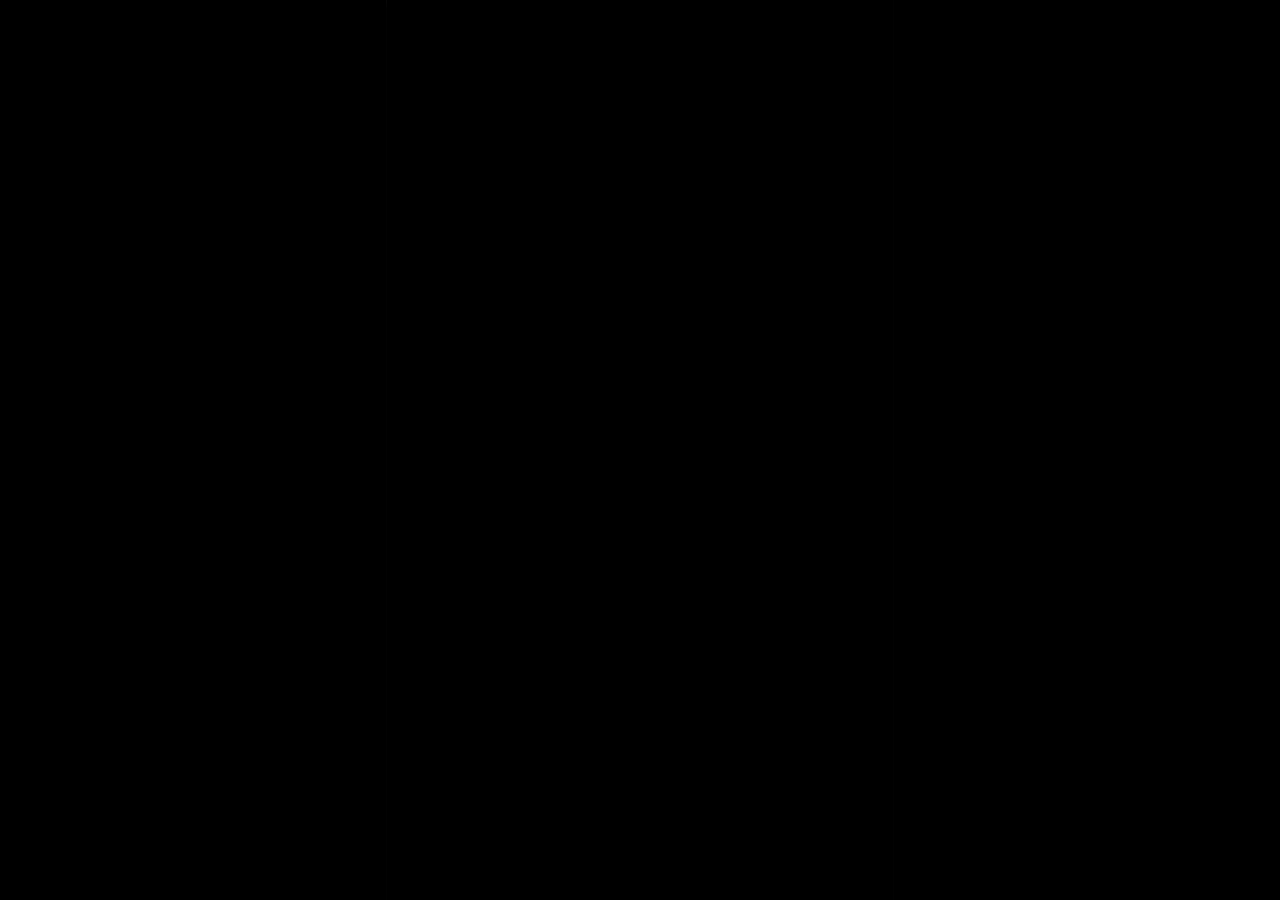
==== index.html @ bede9e25 "ji4jf fk4f" ====
<!DOCTYPE html>
<html lang="zh-TW">
<head>
  <meta charset="UTF-8" />
  <meta name="viewport" content="width=device-width, initial-scale=1.0" />
  <title>AR 互動體驗</title>

  <!-- A-Frame / MindAR / MediaPipe -->
  <script src="https://aframe.io/releases/1.5.0/aframe.min.js"></script>
  <script src="https://cdn.jsdelivr.net/npm/mind-ar@1.2.5/dist/mindar-face-aframe.prod.js"></script>

  <!-- MediaPipe（臉 + 手） -->
  <script src="https://cdn.jsdelivr.net/npm/@mediapipe/camera_utils/camera_utils.js"></script>
  <script src="https://cdn.jsdelivr.net/npm/@mediapipe/face_mesh/face_mesh.js"></script>
  <script src="https://cdn.jsdelivr.net/npm/@mediapipe/hands/hands.js"></script>

  <link rel="stylesheet" href="./style.css" />
</head>

<body>
          <!-- 只放 UI -->
  <div id="ar-viewport">
    <!-- ===============================
         INTRO 1（待機動畫）
    =============================== -->
    <div id="intro-container" class="full-screen-overlay">
      <video
        id="intro-video"
        src="Animation1.mp4"
        autoplay
        muted
        playsinline
        class="media-content">
      </video>
    </div>
    <audio id="scan-music" src="music1.mp3" preload="auto" loop></audio>

    <!-- ===============================
         AR Scene（MindAR）
    =============================== -->
    <a-scene
      id="ar-scene"
      mindar-face="uiLoading:no; uiScanning:no; disableFaceMesh:true;"
      vr-mode-ui="enabled:false"
      renderer="colorManagement:true">
      <a-camera active="false"></a-camera>
    </a-scene>
<!-- ===============================
     01 文字敘事畫面（打字機）
=============================== -->
<div id="tv-blackout"></div>
<div id="typewriter-screen" class="full-screen-overlay">
  <img src="image/01.png" class="media-content">
  <div id="typewriter-text"></div>
  <div id="loading-box" style="display:none;">
    <div id="loading-text">系統正在載入模型標準</div>
    <div id="progress-track">
      <div id="progress-bar"></div>
    </div>
    <div id="progress-text">0%</div>
  </div>
  
</div>

<!-- ===============================
     01-2 評分生成前（第二段敘事頁）
=============================== -->
<div id="typewriter2-screen" class="full-screen-overlay" style="display:none;">
  <img src="image/01.png" class="media-content" alt="pre rating bg">
  <div id="typewriter2-text"></div>
  <div id="loading2-box" style="display:none;">
    <div id="loading2-text">評分表生成中...</div>
    <div id="progress2-track">
      <div id="progress2-bar"></div>
    </div>
    <div id="progress2-text">0%</div>
  </div>
  
</div>
<audio id="fax-sound" src="sound/fax.mp3" preload="auto"></audio>

    <!-- ===============================
         02 對準框（主攝影畫面框）
    =============================== -->
    <div id="camera-fade"></div>

    <div id="camera-overlay">
      <img src="image/03.png" alt="camera frame">
      <!-- ✅ 倒數數字會由 JS 動態加在這裡（mk-countdown） -->
    </div>

    <!-- ===============================
         03 掃描畫面（背景 + 倒數 + 掃描線）
    =============================== -->
  
    <div id="scan-overlay">
      <div id="scan-line-h"></div>
      <div id="scan-line-v"></div>
      <div id="scan-countdown"></div>
      <div id="face-rect">
        <div id="random-data"></div>
      </div>
    </div>
   

    

    <!-- ===============================
         05 評分表
    =============================== -->
    <div id="rating-overlay">
      <img src="image/05.png" alt="rating">
    </div>

    <!-- ===============================
         06 Popup 1（兩個選項：OFF / NEXT）
    =============================== -->
    <div id="low-score-overlay" class="overlay">
      <img src="image/Windows1.png" alt="low score popup">

      <!-- 隱形按鈕區塊，位置靠 CSS 對齊圖上的 OFF / NEXT -->
      <button id="btn-off"  class="choice-btn choice-off"></button>
      <button id="btn-next" class="choice-btn choice-next"></button>
    </div>

  
        

          <!-- ===== 文字濾鏡 ===== -->
          <img id="filter-bg" class="filter-bg" alt="text filter bg">
          <video id="filter-video" autoplay muted playsinline></video>
          <img id="faceOverlay" class="face-overlay" alt="face overlay">
          <img src="image/frame2.png" class="frame-overlay frame-text" alt="text frame">
        </div>
      </div>
    </div>

    <!-- ===============================
         07 拍照完成（打卡頁）
    =============================== -->
    <div id="photo-finish-overlay">
      <!-- 這張是實際拍下來的畫面（由 JS 塗上） -->
      <img id="ui-photo-finish" class="photo-finish-bg" alt="photo result">
      <!-- 上方 UI 框 -->
      <img src="image/07.png" class="photo-finish-frame" alt="photo frame">
    </div>

    <!-- ===============================
         07-2 OFF 版本的結束體驗頁
    =============================== -->
    <div id="photo-off-overlay">
      <img src="image/07-2.png" alt="photo off">
      <button id="btn-end-off">結束體驗</button>
    </div>

    <!-- ===============================
         Popup 2（美妝拍完後的視窗）
    =============================== -->
    <div id="popup2-overlay" class="overlay">
      <img src="image/Windows2.png" alt="popup 2">
      <button id="btn-popup2-off"  class="choice-btn"></button>
      <button id="btn-popup2-next" class="choice-btn"></button>
    </div>

    <!-- ===============================
         INTRO 2（動畫二）
    =============================== -->
    <div id="intro2-container" class="full-screen-overlay">
      <video
        id="intro2-video"
        src="Animation2.mp4"
        playsinline
        muted
        class="media-content">
      </video>
    </div>

    <!-- ===============================
         Popup 3（文字濾鏡後的視窗）
    =============================== -->
    <div id="popup3-overlay" class="overlay">
      <img src="image/Windows3.png" alt="popup 3">
      <button id="btn-popup3-off"  class="choice-btn"></button>
      <button id="btn-popup3-next" class="choice-btn"></button>
    </div>

    <!-- ===============================
         IG 發文頁
    =============================== -->
    <div id="post-overlay">
      <!-- IG 背景（文字-08） -->
      <img id="post-bg" class="ig-page-bg" src="image/text2.png" alt="post background">

      <div class="post-black-bg"></div>

      <div class="ig-phone">
        <!-- 上方列 -->
        <div class="top-bar">
          模範生 &gt; <span>POST</span>
        </div>

        <!-- STORY 區（我先只保留結束體驗按鈕，避免干擾） -->
        <div class="stories">
          <button id="btn-end-post-ig" class="btn-main btn-end-ig">
            結束體驗
          </button>
        </div>

        <!-- 貼文內容 -->
        <div class="post">
          <div class="post-header">
            <img src="image/bth.png" alt="avatar">
            <div class="info">
              <strong>MODEL1</strong><br>
              <small>2026/08/07</small>
            </div>
          </div>

          <div class="post-img-wrap">
            <!-- 拍照結果 -->
            <img id="postImage" class="post-img" alt="post image">
            <!-- 分數 glitch -->
            <div id="glitchScore" class="glitch-score">最終分數：21分</div>
          </div>

          <div class="actions">
            <span id="likeBtn">♡</span>
            <span>💬</span>
          </div>

          <div id="likesCount" class="likes-count">0 likes</div>
          <div id="commentsList" class="comments"></div>

          <div class="comment-box">
            <input id="commentInput" type="text" placeholder="留言……">
          </div>
        </div>
      </div>

      <!-- 外層結束體驗（CSS 會隱藏） -->
      <button id="btn-end-post">結束體驗</button>
    </div>
  </div>

  <!-- ===============================
       JS
  =============================== -->
  <script src="script.js"></script>


</body>
</html>
---- style.css ----
/* ===============================
   Global
=============================== */
* { box-sizing: border-box; }


html, body {
  margin: 0;
  padding: 0;
  width: 100%;
  height: 100%;
  overflow: hidden;
  background-color: black;
  font-family: system-ui, -apple-system, BlinkMacSystemFont, sans-serif;
}

/* 9:16 主視窗 */
#ar-viewport {
  width: 1080px;
  height: 1920px;
  position: absolute;
  top: 50%;
  left: 50%;
  transform: translate(-50%, -50%) scale(var(--scale-factor, 1));
  overflow: hidden;
  background-color: black;
}

/* 讓 overlay 都吃滿畫布 */
#camera-overlay,
#scan-overlay,
#detect-finish-overlay,
#rating-overlay,
#low-score-overlay,
#filter-select-overlay,
#photo-finish-overlay,
#photo-off-overlay,
#popup2-overlay,
#popup3-overlay,
#post-overlay,
#intro2-container,
.full-screen-overlay {
  position: absolute;
  inset: 0;
}

/* 共用：兩種框的基本樣式 */
.frame-overlay {
  position: absolute;
  inset: 0;
  width: 100%;
  height: 100%;
  object-fit: cover;
  pointer-events: none;
  z-index: 10;
}

/* 美妝框 & 文字框：一開始都先關掉，由 JS 控制 */
.frame-makeup,
.frame-text {
  display: none;
}

/* ===============================
   開場影片
=============================== */
.full-screen-overlay {
  display: flex;
  justify-content: center;
  align-items: center;
  z-index: 100;
}

.media-content {
  width: 100%;
  height: 100%;
  object-fit: contain;
}
#loading-box{
  position: absolute;
  left: 43%;
  top: 90%;              /* 在文字下方 */
  transform: translateX(-40%);
  width: 70%;
  font-family: system-ui, -apple-system, BlinkMacSystemFont, sans-serif;
  color: #ff8c00;
}

#loading-text{
  margin-bottom: 10px;
  letter-spacing: 2px;
  font-size: 24px;
}

#progress-track{
  width: 100%;
  height: 6px;
  background: rgba(255,255,255,0.15);
  overflow: hidden;
}

#progress-bar{
  width: 0%;
  height: 100%;
  background:#ff8c00;
  transition: width 0.2s linear;
}


#progress-wrap{
  position:absolute;
  left:20%;
  bottom:260px;
  transform:translateX(-50%);
  width:70%;
  height:8px;
  border:1px solid rgba(255,255,255,0.25);
  background:#0a0a0a;
  overflow:hidden;
}

#progress-text{
  margin-top:10px;
  text-align:right;
  font-size:24px;
  color:rgba(255, 255, 255, 0.989);
  font-family: system-ui, -apple-system, BlinkMacSystemFont, sans-serif;
}

#loading2-box{
  position: absolute;
  left: 43%;
  top: 90%;              /* 在文字下方 */
  transform: translateX(-40%);
  width: 70%;
  font-family: system-ui, -apple-system, BlinkMacSystemFont, sans-serif;
  color: #ff8c00;
}

#loading2-text{
  margin-bottom: 10px;
  letter-spacing: 2px;
  font-size: 24px;
}

#progress2-track{
  width: 100%;
  height: 6px;
  background: rgba(255,255,255,0.15);
  overflow: hidden;
}

#progress2-bar{
  width: 0%;
  height: 100%;
  background:#ff8c00;
  transition: width 0.2s linear;
}


#progress2-wrap{
  position:absolute;
  left:20%;
  bottom:260px;
  transform:translateX(-50%);
  width:70%;
  height:8px;
  border:1px solid rgba(255,255,255,0.25);
  background:#0a0a0a;
  overflow:hidden;
}

#progress2-text{
  margin-top:10px;
  text-align:right;
  font-size:24px;
  color:rgba(255, 255, 255, 0.989);
  font-family: system-ui, -apple-system, BlinkMacSystemFont, sans-serif;
}
@keyframes shimmer{
  from{ background-position:0% 0; }
  to{ background-position:200% 0; }
}


/* 第二段待機動畫預設關掉 */
#intro2-container { display: none; }

/* ===============================
   AR Scene（MindAR）
=============================== */
#ar-scene {
  position: absolute;
  inset: 0;
  width: 100%;
  height: 100%;
  display: none; /* 一開始先關掉 */
  z-index: 1;
}

/* A-Frame canvas 強制滿版 */
#ar-scene canvas,
.a-canvas {
  position: absolute !important;
  top: 0 !important;
  left: 0 !important;
  width: 100% !important;
  height: 100% !important;
  z-index: 1 !important;
}
#typewriter-text{
  position:absolute;
  left:53%;
  top:45%;
  transform:translateX(-50%);
  width:70%;
  color:#fff;

  font-family: -apple-system, "PingFang TC", "PingFangTC-Regular",
               "Noto Sans TC", "Helvetica Neue", Arial, sans-serif;

  font-size:30px;
  letter-spacing:5px;   /* ← 你指定 */
  line-height:44px;      /* 24px + 約20px 行距 */
  font-weight:300;

  white-space:pre-line;
}

#typewriter2-text{
  position:absolute;
  left:53%;
  top:50%;
  transform:translateX(-50%);
  width:70%;
  color:#fff;

  font-family: -apple-system, "PingFang TC", "PingFangTC-Regular",
               "Noto Sans TC", "Helvetica Neue", Arial, sans-serif;

  font-size:30px;
  letter-spacing:5px;   /* ← 你指定 */
  line-height:44px;      /* 24px + 約20px 行距 */
  font-weight:300;

  white-space:pre-line;
}

/* ===============================
   02：對準方框（主攝影 UI 框）
=============================== */
#camera-overlay {
  display: none;
  justify-content: center;
  align-items: center;
  pointer-events: none;
  z-index: 5;
}

#camera-overlay img {
  width: 100%;
  height: 100%;
  object-fit: contain;
}
#camera-fade {
  position: absolute;
  inset: 0;
  background: black;
  z-index: 999;
  opacity: 1;
  pointer-events: none;
  transition: opacity 1.2s ease;
}

#camera-fade.show {
  opacity: 0;
}

/* ===============================
   掃描畫面：倒數 + 橫桿（疊在 04 上）
=============================== */
/* 確保掃描層可以顯示 */
#scan-overlay {
  position: absolute;
  inset: 0;
  display: none; /* 由 JS 控制顯示 */
  z-index: 1000; /* 提高層級，確保在所有 UI 之上 */
  background: rgba(0, 0, 0, 0.1); /* 稍微有點暗色背景 */
  pointer-events: none;
}

#scan-bg {
  width: 100%;
  height: 100%;
  object-fit: contain;
}

#face-lock-container {
  position: absolute;
  top: 0; left: 0;
  width: 100vw; height: 100vh;
}

#face-rect {
  position: absolute;
  border: 1px solid #ff0000; /* 強調紅框實線 */
  width: 500px;
  height: 500px;
  display: none; /* JS 會把它改成 block */

}

#random-data {
  position: absolute;
  top: -35px;
  left: 0;
  text-align: center;
  color: #fff;
  font-family: 'Courier New', monospace;
  font-size: 24px; /* 字體放大 */
  font-weight: lighter;
  letter-spacing: 2px;
  white-space: nowrap; /* 強制不折行 */
}

/* 畫面背景閃現 (全螢幕) */
.glitch-active {
  animation: bg-flash 0.5s infinite;
}

@keyframes bg-flash {
  0% { background: rgba(255, 255, 255, 0); }
  100% { background:black; }
  0% { background: rgba(255, 255, 255, 0.05); }
}

#scan-line-h {
  position: absolute;
  left: 0;
  width: 100%;
  height: 1px; /* 1px 細線 */
  background: #ff0000;
  box-shadow: 0 0 5px #ff0000; /* 增加發光 */
  z-index: 90;
}

#scan-line-v {
  position: absolute;
  top: 0;
  width: 1px; /* 1px 細線 */
  height: 100%;
  background: #ff0000;
  box-shadow: 0 0 5px #ff0000; /* 增加發光 */
  z-index: 90;
}
/* 濾鏡階段中央倒數 */
#mk-countdown {
  position: absolute;
  left: 50%;
  top: 230px;   
  transform: translate(-50%, -50%);
  font-size: 100px;
  font-weight: 300;
  color: #ffffff;
  text-shadow: 0 0 6px rgba(0,0,0,.8);
  z-index: 9999;
  pointer-events: none;

  font-family: -apple-system, "PingFang TC", "PingFangTC-Regular",
               "Noto Sans TC", "Helvetica Neue", Arial, sans-serif;
}


/* ===============================
   04：正在生成評分表
=============================== */
#detect-finish-overlay {
  display: none;
  justify-content: center;
  align-items: right;
  z-index: 9999;
  transform: translateY(300%);
  
}

#detect-finish-overlay img {
  width: 55%;
  height: 55%;
  object-fit: contain;
}
.glitch {
  animation: glitch 0.8s infinite;
}

@keyframes glitch {
  0% { opacity: 1; }
  20% { opacity: 0; }
  40% { opacity: 1; }
  60% { opacity: 0.3; }
  100% { opacity: 1; }
}

/* ===============================
   05 評分表 + 06 跳出視窗1
=============================== */
#rating-overlay,
#low-score-overlay {
  display: none;
  justify-content: center;
  align-items: center;
}

#rating-overlay { z-index: 20; }
#low-score-overlay { z-index: 21; }

#rating-overlay img,
#low-score-overlay img {
  width: 100%;
  height: 100%;
  object-fit: contain;
  pointer-events: none;
}

/* 05 / 07 共用按鈕樣式：右下白框 */
.btn-main,
.btn-outline-white {
  position: absolute;
  right: 50px;
  bottom: 50px;
  padding: 14px 36px;
  border: 2px solid #fff;
  background: rgba(0,0,0,0.75);
  color: #fff;
  font-size: 32px;
  letter-spacing: 3px;
  cursor: pointer;
  outline: none;
}

.btn-main:hover,
.btn-outline-white:hover {
  background: rgba(255,255,255,0.12);
}

/* 06 隱藏按鈕 click 區 */
#low-score-overlay .choice-btn,
#popup2-overlay .choice-btn,
#popup3-overlay .choice-btn {
  position: absolute;
  background: transparent;
  border: none;
  cursor: pointer;
  z-index: 9999;
}

/* OFF / NEXT 按鈕 */
.choice-off {
  left: 190px;
  top: 1355px;
  width: 300px;
  height: 120px;
}
.choice-next {
  left: 590px;
  top: 1355px;
  width: 300px;
  height: 120px;
}

/* 中央巨大倒數 */
.countdown-center {
  position: absolute;
  left: 50.2%;
  top: 39.7%;
  transform: translate(-50%, -50%);
  font-size: 180px;
  font-weight: 900;
  color: #ffffff;
  text-shadow: 0 0 12px rgba(0,0,0,0.8), 0 0 30px rgba(0,0,0,0.9);
  letter-spacing: 10px;
}

/* ===============================
   08 / 09 跳出視窗
=============================== */
#popup2-overlay,
#popup3-overlay {
  position: absolute;
  top: 0;
  left: 0;
  width: 100%;
  height: 100%;
  z-index: 9999;
  display: none;
  pointer-events: auto;
}

#popup2-overlay img,
#popup3-overlay img {
  width: 100%;
  height: 100%;
  object-fit: contain;
  pointer-events: none;
}

/* ===============================
   美妝 / 文字 濾鏡倒數數字
=============================== */


/* ===============================
   濾鏡選擇畫面（濾鏡一 / 濾鏡二共用外框）
=============================== */
#filter-select-overlay {
  display: none;
  justify-content: center;
  align-items: center;
  z-index: 200;
  background: #000;
}

/* 手機框 */
#filter-select-overlay .phone {
  position: relative;
  width: 1080px;
  height: 1920px;
  margin: 0 auto;
  overflow: hidden;
}

/* 拍攝區 */
.camera-area { position: absolute; inset: 0; }

/* camera-area 裡的每個元素都鋪滿 */
.camera-area > * {
  position: absolute;
  inset: 0;
  width: 100%;
  height: 100%;
  object-fit: cover;
}

/* mk-video 只拿來給 FaceMesh 用，不顯示 */
#mk-video { opacity: 0; }

/* 美妝結果畫在 mk-canvas 上 */
#mk-canvas { z-index: 2; }

/* 額外光暈：眼睛 */
.makeup-eyes {
  position: absolute;
  inset: 0;
  background:
    radial-gradient(circle at 43% 40%, rgba(255,170,210,.38), transparent 26%),
    radial-gradient(circle at 57% 40%, rgba(255,170,210,.38), transparent 26%);
  mix-blend-mode: screen;
  pointer-events: none;
  z-index: 6;
}

/* 額外光暈：嘴唇 */
.makeup-lips {
  position: absolute;
  inset: 0;
  background:
    radial-gradient(circle at 50% 64%, rgba(190,20,60,.55), transparent 22%),
    radial-gradient(circle at 50% 66%, rgba(255,120,170,.45), transparent 28%);
  mix-blend-mode: screen;
  pointer-events: none;
  z-index: 7;
}

/* 文字濾鏡的三層：背景 / 影片 / PNG */
#filter-bg {
  position: absolute;
  inset: 0;
  width: 100%;
  height: 100%;
  object-fit: cover;
  z-index: 3;
}

#filter-video {
  position: absolute;
  inset: 0;
  width: 100%;
  height: 100%;
  object-fit: cover;
  transform: scaleX(-1);
  z-index: 1;
}

#faceOverlay {
  position: absolute;
  inset: 0;
  z-index: 2;
}

.frame-text { z-index: 4; }

/* ================================
   下方濾鏡圓圈整排（濾鏡一）
================================ */
#filter-select-overlay .filters-wrapper {
  position: absolute;
  left: 0;
  right: 0;
  bottom: 140px;
  display: flex;
  justify-content: center;
  align-items: center;
  z-index: 1100;
}

#filter-select-overlay .filters-track {
  display: flex;
  gap: 70px;
}

#filter-select-overlay .filter-item {
  width: 110px;
  height: 110px;
  border-radius: 50%;
  display: flex;
  justify-content: center;
  align-items: center;
  cursor: pointer;
  background: transparent;
  border: none;
  transform: translateY(10px);
}

#filter-select-overlay .filter-thumb {
  width: 100%;
  height: 100%;
  border-radius: 50%;
  object-fit: cover;
  object-position: 50% 55%;
}

#filter-select-overlay .filter-item.active {
  box-shadow: 0 0 0 4px #fff;
}

/* mk-stage 下方 5 顆 */
#mk-stage { position: relative; }

#mk-stage .nav {
  position: absolute;
  left: 50%;
  bottom: 190px;
  transform: translateX(-50%);
  display: flex;
  justify-content: center;
  align-items: center;
  width: 65%;
  max-width: 720px;
  gap: 70px;
  z-index: 20;
}

#mk-stage .nav div {
  width: 130px;
  height: 130px;
  border-radius: 50%;
  display: flex;
  justify-content: center;
  align-items: center;
}

#mk-stage .nav img {
  width: 130px;
  height: 130px;
  border-radius: 50%;
  border: 2px solid #fff;
  object-fit: cover;
  pointer-events: auto;
}

/* ===============================
   Makeup Good Model 版 UI
=============================== */
.stage {
  position: relative;
  width: 1080px;
  height: 1920px;
  transform-origin: top left;
}

.stage video,
.stage canvas {
  position: absolute;
  inset: 0;
  width: 100%;
  height: 100%;
  object-fit: cover;
}

/* ===============================
   07：拍照打卡 overlay（即時截圖）
=============================== */
#photo-finish-overlay {
  position: absolute;
  inset: 0;
  display: none; /* JS 會改成 flex */
  justify-content: center;
  align-items: center;
} /* ✅ 這個 } 你原本漏掉，必須要有 */

#photo-finish-overlay img {
  position: absolute;
  inset: 0;
  width: 100%;
  height: 100%;
  object-fit: cover;
}

#ui-photo-finish { z-index: 1; }

#ui-photo-frame {
  z-index: 9999;
  pointer-events: none;
}

/* 右下角兩顆按鈕 */
#photo-finish-overlay #btn-continue {
  position: absolute;
  right: 62px;
  bottom: 45px;
  padding: 14px 55px;
  font-size: 32px;
  border-radius: 0;
  border: 2px solid #fff;
  background: rgba(0,0,0,0.75);
  color: #fff;
  cursor: pointer;
  z-index: 3;
}

#photo-finish-overlay #btn-end {
  position: absolute;
  right: 62px;
  bottom: 50px;
  padding: 10px 30px;
  font-size: 28px;
  border-radius: 0;
  border: 2px solid #fff;
  background: rgba(0,0,0,0.75);
  color: #fff;
  cursor: pointer;
  z-index: 3;
}

/* ===============================
   07-2：OFF 走的打卡畫面
=============================== */
#photo-off-overlay {
  display: none;
  justify-content: center;
  align-items: center;
}

#photo-off-overlay img {
  width: 100%;
  height: 100%;
  object-fit: contain;
}

#btn-end-off {
  position: absolute;
  right: 60px;
  bottom: 47px;
  padding: 14px 87px;
  font-size: 32px;
  border-radius: 0;
  border: 2px solid #fff;
  background: transparent;
  color: #fff;
  cursor: pointer;
  z-index: 41;
}


/* ===============================
   IG 發文畫面外層
=============================== */
#post-overlay {
  position: fixed;   /* 🔥 覆蓋整個螢幕 */
  top: 0;
  left: 0;
  width: 100%;
  height: 100%;
  background: black; /* 🔥 防止透出鏡頭 */
  z-index: 9999;     /* 🔥 最頂層 */
  display: none;     /* 預設關閉 */
}
/* ===============================
   TV 開機 / 關機（套用在 typeScreen / type2Screen）
=============================== */

/* 預設關閉狀態（避免殘影） */
.tv-on,
.tv-off {
  animation-fill-mode: forwards;
}

/* ====== 開機：從一道水平亮線 → 展開成螢幕 ====== */
.tv-on {
  animation: tvOn 0.45s ease-out forwards;
}

@keyframes tvOn {
  0% {
    opacity: 0;
    transform: scaleY(0.02) scaleX(0.6);
    filter: brightness(3) contrast(2);
  }
  40% {
    opacity: 1;
    transform: scaleY(0.08) scaleX(0.9);
  }
  100% {
    opacity: 1;
    transform: scaleY(1) scaleX(1);
    filter: brightness(1) contrast(1);
  }
}

/* ====== 關機：畫面收縮成一道亮線後熄滅 ====== */
.tv-off {
  animation: tvOff 0.45s ease-in forwards;
}

@keyframes tvOff {
  0% {
    opacity: 1;
    transform: scaleY(1) scaleX(1);
  }
  40% {
    transform: scaleY(0.08) scaleX(0.9);
    filter: brightness(2);
  }
  100% {
    opacity: 0;
    transform: scaleY(0.02) scaleX(0.6);
    filter: brightness(3) contrast(2);
  }
}

/* 07 拍照打卡：繼續體驗 + 結束體驗按鈕 */
#photo-finish-overlay #btn-continue,
#photo-finish-overlay #btn-end {
  position: absolute;
  right: 62px;
  bottom: 50px;
  padding: 14px 52px;
  font-size: 32px;
  border-radius: 0;
  border: 2px solid #fff;
  background: rgba(0, 0, 0, 0.75);
  color: #fff;
  cursor: pointer;
  z-index: 22;
}

#btn-score-done:hover {
  background: rgba(255, 255, 255, 0.08);
}


#photo-finish-overlay #btn-continue {
  bottom: 45px; /* 上面那顆 */
}

#photo-finish-overlay #btn-end {
  bottom: 50px;  /* 右下角那顆 */
}

/* IG 發文頁：結束體驗按鈕 */
.ig-phone #btn-end-post {
  position: absolute;
  right: 50px;
  bottom: 50px;
  padding: 10px 30px;
  font-size: 28px;
  border-radius: 0;
  border: 2px solid #fff;
  background: rgba(0, 0, 0, 0.88);
  color: #fff;
  cursor: pointer;
  z-index: 100;
}
/* IG 發文頁整頁底圖：文字-08 */
#post-overlay {
  position: fixed;        /* 通常你本來就有，如果有就不用重複寫 */
  inset: 0;
  display: none;          /* 保持原本的顯示控制就好 */
  justify-content: center;
  align-items: center;
}

#post-overlay .ig-page-bg {
  position: absolute;
  top: 50%;
  left: 50%;
  transform: translate(-50%, -50%);
  width: 100%;
  height: 100%;
  object-fit: cover;      /* 不變形鋪滿 */
  pointer-events: none;   /* 不要擋到按鈕 */
  z-index: 0;
}

/* 讓 IG 內容蓋在文字-08 上面 */
#post-overlay .ig-phone,
#btn-end-post {
  position: relative;
  z-index: 1;
}


/* ===============================
   IG Phone 內容（Fake Instagram UI）
=============================== */
.ig-phone {
  position: relative;
  width: 100%;
  height: 100%;
  margin: 0 auto;
  overflow-y: scroll;
  background: black;
}

/* 顆粒 */
.ig-phone::before {
  content: "";
  position: absolute;
  inset: 0;
  background: url("image/text3.png") repeat;
  background-size: cover;
  opacity: 0.75;
  pointer-events: none;
  z-index: -2;
}

/* 漂浮的 文字-08 背景 */
.ig-phone::after {
  content: "";
  position: absolute;
  inset: -60px;
  background: url("image/text2.png") center/cover no-repeat;
  opacity: 0.5;
  pointer-events: none;
  z-index: -1;
  animation: floatBG 14s ease-in-out infinite;
}

/* 捲軸隱藏 */
.ig-phone::-webkit-scrollbar { display: none; }
.ig-phone {
  -ms-overflow-style: none;
  scrollbar-width: none;
}

/* 上方 bar */
.top-bar {
  position: relative;
  z-index: 2;
  display: flex;
  justify-content: space-between;
  align-items: center;
  margin: 10px;
  font-size: 30px;
  font-weight: bold;
  color: #fff;
}
#post-overlay {
  position: relative;
  overflow: hidden;
}

.post-bg-overlay {
  position: absolute;
  z-index: 1;            /* 在最底層（IG 內容會疊在上面） */
  top: 0;
  left: 0;
  width: 100%;
  height: 100%;
  object-fit: cover;     /* 不變形填滿 */
  opacity: 1;            /* 若想淡一點可改 0.5~0.8 */
  pointer-events: none;  /* 不要擋人按按鈕 */
}

/* IG 內容往上疊 */
#post-overlay .ig-phone,
#btn-end-post {
  position: relative;
  z-index: 5;
}

/* =========================
   STORY
========================= */
.stories {
  position: relative;
  z-index: 2;
  display: flex;
  justify-content: center;
  margin-top: 20px;
  gap: 40px;
}

.story {
  position: relative;
  width: 220px;
  text-align: center;
  cursor: pointer;
  z-index: 10;
}

.story-circle {
  position: relative;
  width: 180px;
  height: 180px;
  margin: 0 auto;
  margin-top: 20px;
  border-radius: 50%;
  overflow: hidden;
  border: 0.5px solid #fff;
}

.story-circle img {
  position: absolute;
  inset: 0;
  width: 100%;
  height: 100%;
  object-fit: cover;
  transition: opacity .15s linear;
  pointer-events: none;
}

.img-normal { opacity: 1; }
.img-hover  { opacity: 0; }

.story:hover .img-normal { opacity: 0; }
.story:hover .img-hover  { opacity: 1; }

.story p {
  font-size: 25px;
  margin-top: 16px;
  color: #fff;
}

.story .hover-tag {
  position: absolute;
  top: -18px;
  right: 0;
  background: #ff2d2d;
  color: #fff;
  font-size: 27px;
  padding: 10px 18px;
  opacity: 0;
  transform: translateY(-6px);
  transition: .2s ease;
  z-index: 20;
  pointer-events: none;
}

.story:hover .hover-tag {
  opacity: 1;
  transform: translateY(0);
}

/* =========================
   貼文
========================= */
.post {
  position: relative;
  z-index: 2;
  margin-top: 40px;
  width: 100%;
}

.post-header {
  display: flex;
  align-items: center;
  padding: 10px;
  font-size: 30px;
  color: #fff;
}

.post-header img {
  width: 80px;
  height: 80px;
  border-radius: 50%;
  margin: 20px;
  border: 0.5px solid #fff;
}

.post-img-wrap {
  position: relative;
  width: 100%;
  height: 820px;
  aspect-ratio: 6 / 5;
  overflow: hidden;
}

.post-img {
  width: 100%;
  height: 100%;
  object-fit: cover;
  display: block;
  object-position: 40% 40%;
}
/* 讓 ig-phone 當作定位的父層 */
.ig-phone {
  position: relative;
  width: 150%;
  height: 100%;
  
}

/* IG 畫面右下角的結束體驗按鈕 */
.btn-end-ig {
  position: absolute;
  right: 5px;     /* 想靠邊就調這兩個數字 */
  bottom: -1550px;
}
#btn-end-post {
  display: none !important;
}

/* 當機 21 分 */
.glitch-score {
  position: absolute;
  top: 700px;
  right: 360px;
  font-size: 80px;
  font-weight: 900;
  color: rgb(240, 240, 240);
  opacity: 0.7;
  letter-spacing: 6px;
  pointer-events: none;
  z-index: 10;
  text-shadow:
    2px 0 rgb(120, 120, 120),
    -2px 0 rgb(28, 28, 28);
  animation: glitchFlash 1s steps(2) infinite;
}

.actions {
  display: flex;
  padding: 10px;
  font-size: 60px;
  color: #fff;
}

.actions span {
  margin-right: 20px;
  cursor: pointer;
  margin-top: 20px;
}

.likes-count {
  font-size: 36px;
  padding: 8px 12px;
  color: #fff;
}

/* 留言列表 */
.comments {
  padding: 12px;
  font-size: 26px;
  line-height: 40px;
  color: #fff;
}

.comments p {
  margin: 10px 0;
  word-break: break-word;
}

/* 留言輸入框 */
.comment-box {
  display: flex;
  padding: 10px;
  border-top: 1px solid #444;
  position: relative;
  z-index: 2;
}

.comment-box input {
  flex: 1;
  background: none;
  border: none;
  border-bottom: 1px solid #555;
  color: white;
  padding: 9px;
  outline: none;
  font-size: 30px;
}

.comment-box button {
  margin-left: 12px;
  background: none;
  border: none;
  color: #0095f6;
  font-weight: bold;
  cursor: pointer;
  font-size: 30px;
}

/* ===============================
   動畫
=============================== */
@keyframes glitchFlash {
  0%   { transform: translate(0,0); opacity: 1; }
  20%  { transform: translate(-3px,2px); }
  40%  { transform: translate(3px,-2px); }
  60%  { transform: translate(-2px,1px); }
  80%  { transform: translate(2px,-1px); }
  100% { transform: translate(0,0); opacity: 0; }
}

@keyframes floatBG {
  0%   { transform: translate(0,0); }
  25%  { transform: translate(-30px,10px); }
  50%  { transform: translate(30px,-10px); }
  75%  { transform: translate(-20px,-20px); }
  100% { transform: translate(0,0); }
}

/* === 評分表右下角同款：白框按鈕 === */
.btn-outline-white{
  padding: 10px 24px;
  border: 1px solid #ffffff;
  background: rgba(0,0,0,0.7);
  color:#ffffff;
  font-size: 26px;
  letter-spacing: 3px;
  font-weight: 600;
  cursor: pointer;
}

/* ===============================
   Z-INDEX SYSTEM (FINAL)
   貼在 style.css 最下面，覆蓋前面的設定
=============================== */
#ar-scene { z-index: 1; }
#camera-overlay { z-index: 10; }
#detect-finish-overlay { z-index: 20; }
#scan-overlay          { z-index: 21; }
#rating-overlay    { z-index: 30; }
#low-score-overlay { z-index: 40; }
#filter-select-overlay { z-index: 200; }
#photo-finish-overlay { z-index: 500; }
#photo-off-overlay    { z-index: 500; }
#popup2-overlay { z-index: 700; }
#popup3-overlay { z-index: 700; }
#intro2-container { z-index: 800; }
#post-overlay { z-index: 900; }

#photo-finish-overlay .photo-finish-bg { z-index: 1; }
#photo-finish-overlay .photo-finish-frame{
  z-index: 2;
  pointer-events: none;
}
#intro-container,
#intro-container video {
  width: 100%;
  height: 100%;
  display: block;
  object-fit: cover;
}

/* 保險做法：重要 overlay 用 fixed */
#photo-finish-overlay,
#photo-off-overlay,
#popup2-overlay,
#popup3-overlay,
#intro2-container,
#post-overlay {
  position: fixed;
  inset: 0;

}
#tv-blackout {
  position: fixed;
  inset: 0;
  background:black;

  /* ⭐ 預設為透明＋低層級 */
  opacity:0;
  pointer-events:none;
  z-index: 15;

  transition:opacity .28s linear;
}

/* ⭐ 僅在轉場期間 → 升到最上層 + 蓋黑 */
#tv-blackout.active {
  z-index: 999999;
  opacity:1;
}
/* 05.png 影印洗出效果（上→下＋段落抖動） */
#rating-overlay.fax-print{
  position: relative;

  /* 標準遮罩（避免被標紅） */
  mask-image: linear-gradient(#000, #000);
  mask-repeat: no-repeat;
  mask-size: 100% 0%;

  /* WebKit 實際驅動畫面 */
  -webkit-mask-image: linear-gradient(#000, #000);
  -webkit-mask-repeat: no-repeat;
  -webkit-mask-size: 100% 0%;

  animation:
    faxTopDown 4.6s steps(24) forwards,
    faxJitter 4.6s steps(24) alternate;
}
@keyframes faxTopDown{
  from { 
    mask-size: 100% 0%;
    -webkit-mask-size: 100% 0%;
  }
  to   { 
    mask-size: 100% 100%;
    -webkit-mask-size: 100% 100%;
  }
}
@keyframes faxJitter{
  0%   { transform: translateX(-2px); }
  40%  { transform: translateX(2px); }
  80%  { transform: translateX(-1px); }
  100% { transform: translateX(0); }
}
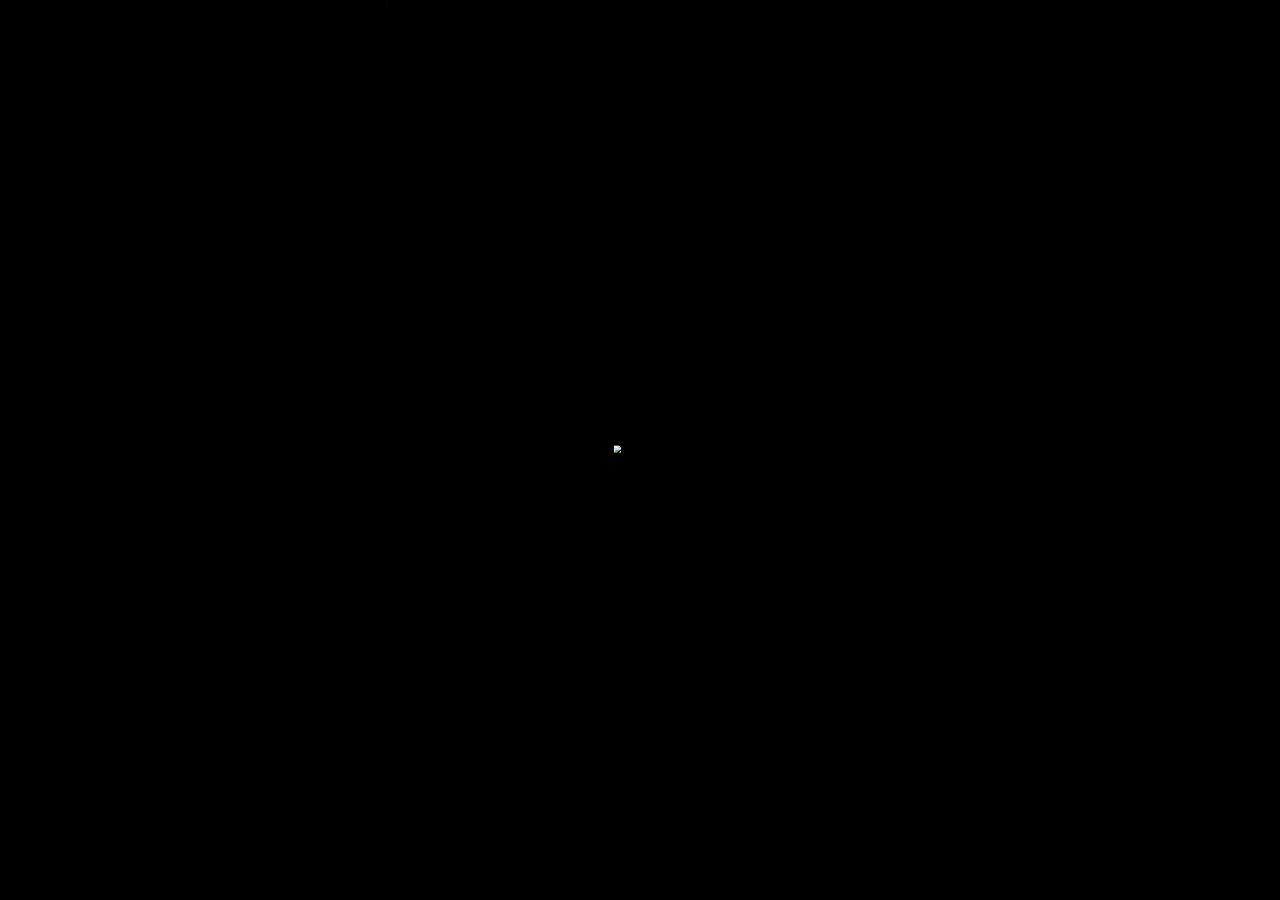
==== commit a9fcd0be: "2894892 42424" ====
--- a/index.html
+++ b/index.html
@@ -20,6 +20,26 @@
 <body>
           <!-- 只放 UI -->
   <div id="ar-viewport">
+    <div id="click-to-start" style="
+    position: fixed;
+    top: 0;
+    left: 0;
+    width: 100%;
+    height: 100%;
+    background: black; /* 背景設為黑色，突顯圖片 */
+    z-index: 10000; /* 確保它在最上層 */
+    display: flex;
+    justify-content: center;
+    align-items: center;
+    cursor: pointer;
+    transition: opacity 0.5s ease; /* 增加淡出效果，比較美觀 */
+">
+    <img src="start-button.png" alt="點擊開始體驗" style="
+        max-width: 80%; /* 限制圖片最大寬度，避免在手機上太大 */
+        max-height: 80%; /* 限制圖片最大高度 */
+        object-fit: contain; /* 確保圖片不變形 */
+    ">
+</div>
     <!-- ===============================
          INTRO 1（待機動畫）
     =============================== -->
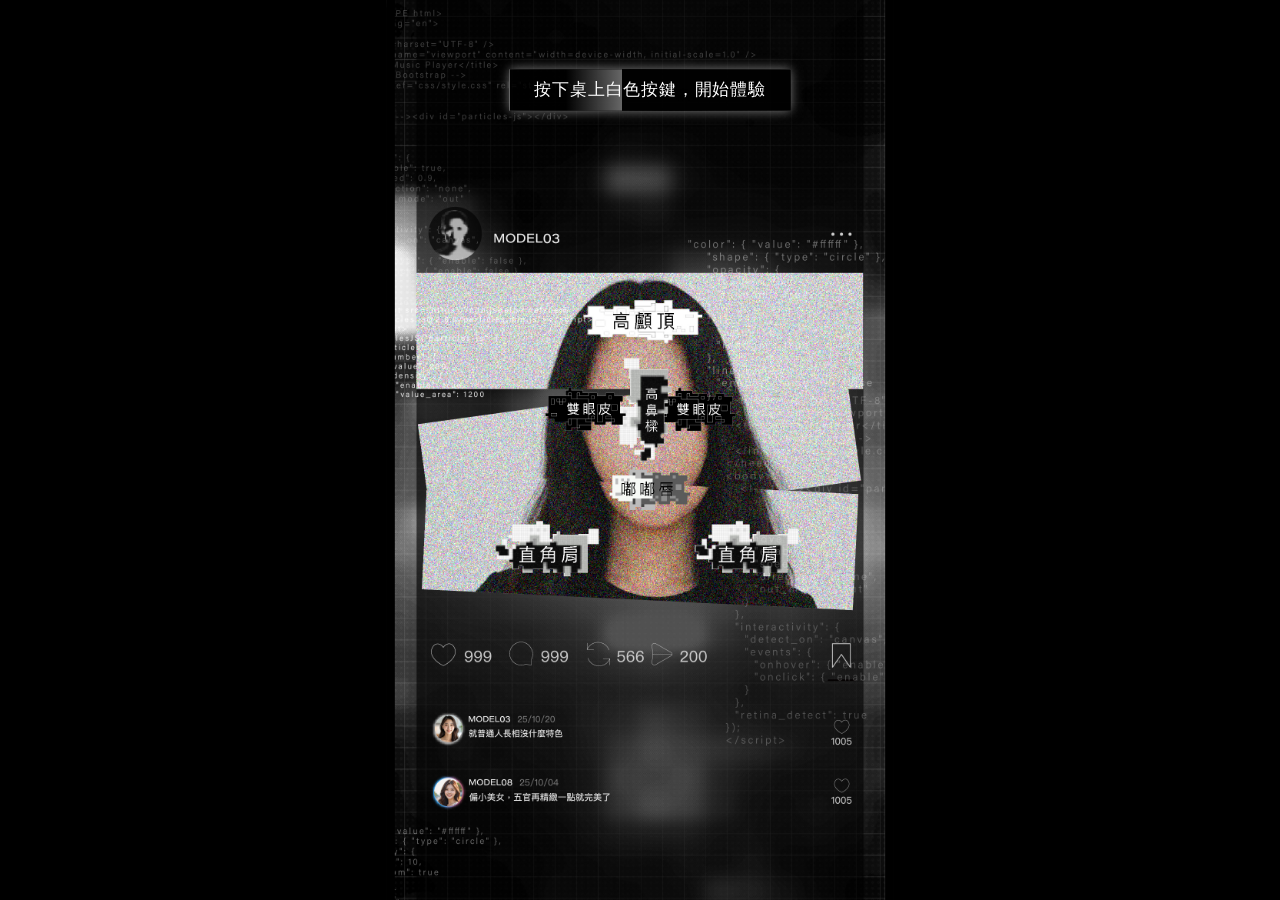
==== commit 1fce69ab: "uoqeuoqe eiqoeipq" ====
--- a/index.html
+++ b/index.html
@@ -15,31 +15,149 @@
   <script src="https://cdn.jsdelivr.net/npm/@mediapipe/hands/hands.js"></script>
 
   <link rel="stylesheet" href="./style.css" />
+  <style>
+    /* 1. 圖片容器，確保定位基準 */
+    #click-to-start {
+        position: fixed;
+        top: 0;
+        left: 0;
+        width: 100%;
+        height: 100%;
+        background: black;
+        z-index: 10000;
+        display: flex;
+        justify-content: center;
+        align-items: center;
+        cursor: pointer;
+        transition: opacity 0.5s ease;
+        /* 💡 確保子元素可以絕對定位 */
+        perspective: 1000px; 
+    }
+
+    #click-to-start img {
+        max-width: 100%;
+        max-height: 100%;
+        object-fit: contain;
+    }
+
+    /* 2. 科技感方框基礎樣式 (參考圖片) */
+    .overlay-box {
+        position: absolute;
+        top: 10%; /* 距離頂部 20%，接近中間上方 */
+        left: 52%;
+        transform: translate(-50%, -50%); /* 精確置中 */
+        
+        /* 調整尺寸與內邊距，使其更像長方形 */
+        padding: 20px 50px;
+        min-width: 600px; /* 設置最小寬度 */
+        text-align: center;
+
+        /* 背景：半透明黑色，帶一點深藍 */
+        background-color: rgba(0, 0, 0, 0.85); 
+        
+        /* 文字樣式 */
+        color: #ffffff;
+        font-size:36px; /* 稍微放大文字 */
+        font-weight:50px;
+        font-family: '微軟正黑體', sans-serif; 
+        letter-spacing: 2px; /* 字距 */
+        
+        box-shadow: 
+            0 0 20px rgba(255, 255, 255, 0.3), 
+            0 0 30px rgba(113, 113, 113, 0.5);   
+        overflow: hidden;
+        z-index: 1;
+    }
+
+    /* 3. 💡 [新增] 流動線條效果 (使用偽元素 ::before) */
+    .overlay-box::before {
+        content: '';
+        position: absolute;
+        top: 0;
+        left: 0;
+        width: 100%;
+        height: 100%;
+        
+        /* 創建一條掃描線 */
+        background: linear-gradient(
+            to right,
+            transparent 0%,
+            rgba(0, 0, 0, 0) 20%,
+            rgba(255, 255, 255, 0.8) 40%, /* 掃描線核心 */
+            rgba(4, 4, 4, 0) 20%,
+            transparent 100%
+        );
+        
+        /* 動畫設定：向右無限循環流動 */
+        animation: scanLineFlow 2s linear infinite;
+        opacity: 0.5;
+        z-index: -1; /* 放在文字後方 */
+    }
+
+    /* 4. [新增] 增強邊框的霓虹流動感 (使用偽元素 ::after) */
+    .overlay-box::after {
+        content: '';
+        position: absolute;
+        inset: -2px; /* 稍微超出邊框 */
+        padding: 2px; /* 邊框厚度 */
+        
+        /* 霓虹漸層邊框 */
+        background: linear-gradient(
+            45deg, 
+            rgb(255, 255, 255) 0%, 
+            rgba(33, 33, 33, 0.5) 50%, 
+            rgb(255, 255, 255) 100%
+        );
+        
+        /* 遮罩，只顯示邊框部分 */
+        -webkit-mask: 
+            linear-gradient(#fff 0 0) content-box, 
+            linear-gradient(#fff 0 0);
+        mask: 
+            linear-gradient(#fff 0 0) content-box, 
+            linear-gradient(#fff 0 0);
+        -webkit-mask-composite: xor;
+        mask-composite: exclude;
+        
+        /* 邊框旋轉流動動畫 */
+        animation: borderRotate 3s linear infinite;
+        z-index: -2;
+    }
+
+    /* 5. 定義動畫 */
+    
+    /* 掃描線橫向流動 */
+    @keyframes scanLineFlow {
+        0% { transform: translateX(-100%); }
+        100% { transform: translateX(100%); }
+    }
+
+    /* 邊框漸層旋轉 (需要更高級的 CSS 技巧，這裡用簡化版) */
+    /* 這裡使用 opacity 呼吸效果來模擬流動感，效果更接近圖片 */
+    @keyframes borderRotate {
+        0%, 100% { opacity: 1; box-shadow: 0 0 15px rgba(255, 255, 255, 0.7); }
+        50% { opacity: 0.5; box-shadow: 0 0 25px rgb(255, 255, 255); }
+    }
+    
+  
+    
+    .overlay-box span {
+        animation: textPulse 1s infinite;
+    }
+
+  </style>
 </head>
 
 <body>
           <!-- 只放 UI -->
-  <div id="ar-viewport">
-    <div id="click-to-start" style="
-    position: fixed;
-    top: 0;
-    left: 0;
-    width: 100%;
-    height: 100%;
-    background: black; /* 背景設為黑色，突顯圖片 */
-    z-index: 10000; /* 確保它在最上層 */
-    display: flex;
-    justify-content: center;
-    align-items: center;
-    cursor: pointer;
-    transition: opacity 0.5s ease; /* 增加淡出效果，比較美觀 */
-">
-    <img src="start-button.png" alt="點擊開始體驗" style="
-        max-width: 80%; /* 限制圖片最大寬度，避免在手機上太大 */
-        max-height: 80%; /* 限制圖片最大高度 */
-        object-fit: contain; /* 確保圖片不變形 */
-    ">
-</div>
+          <div id="ar-viewport">
+            <div id="click-to-start">
+                <img src="./image/start.jpg" alt="點擊開始體驗">
+                
+                <div class="overlay-box">
+                    <span>按下桌上白色按鍵，開始體驗</span>
+                </div>
+            </div>
     <!-- ===============================
          INTRO 1（待機動畫）
     =============================== -->
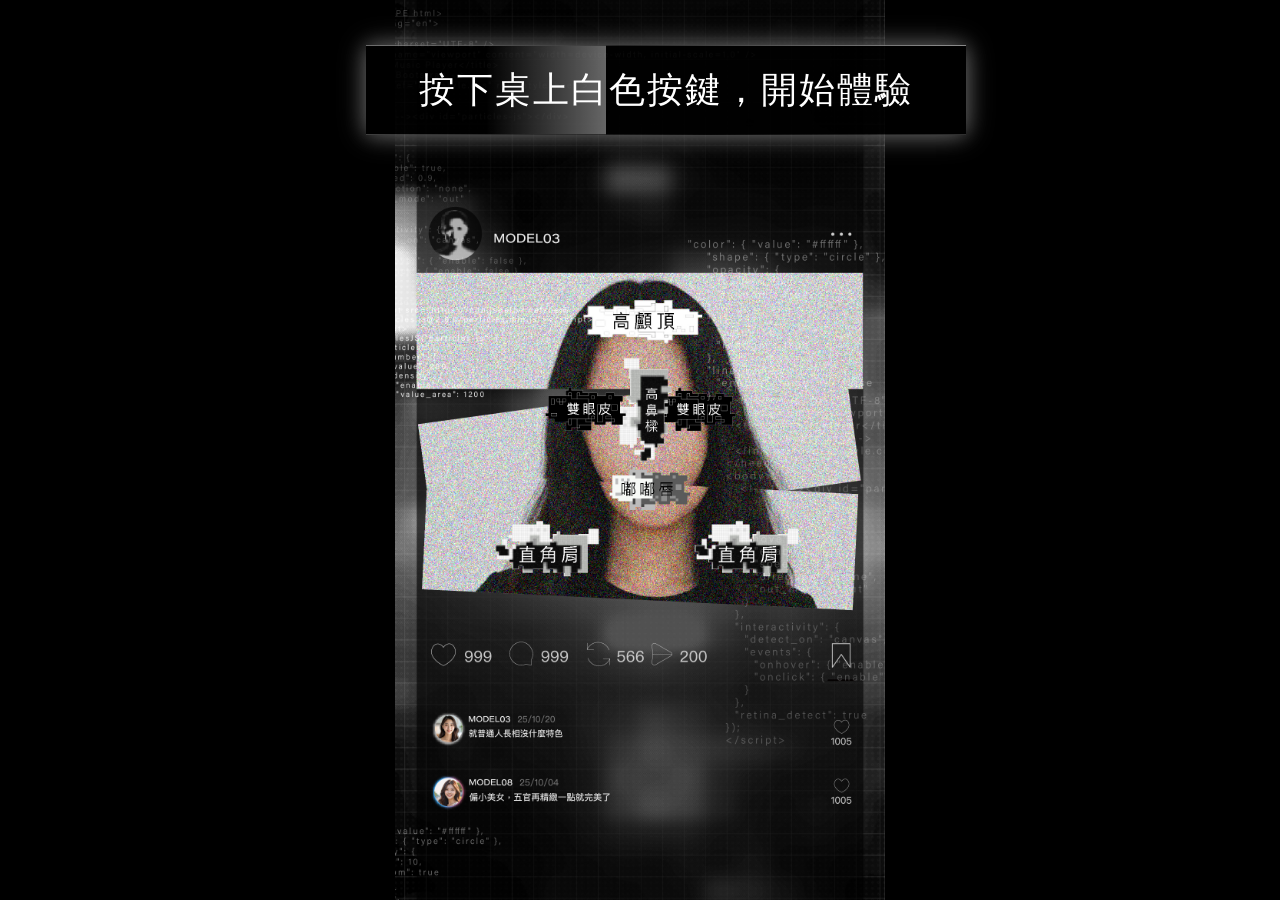
==== commit 6c93af45: "up" ====
--- a/index.html
+++ b/index.html
@@ -3,16 +3,15 @@
 <head>
   <meta charset="UTF-8" />
   <meta name="viewport" content="width=device-width, initial-scale=1.0" />
-  <title>AR 互動體驗</title>
+  <title>goodmodel</title>
 
   <!-- A-Frame / MindAR / MediaPipe -->
-  <script src="https://aframe.io/releases/1.5.0/aframe.min.js"></script>
-  <script src="https://cdn.jsdelivr.net/npm/mind-ar@1.2.5/dist/mindar-face-aframe.prod.js"></script>
+ <script src="aframe.min.js"></script>
+ <script src="mindar-face-aframe.prod.js"></script> 
 
   <!-- MediaPipe（臉 + 手） -->
-  <script src="https://cdn.jsdelivr.net/npm/@mediapipe/camera_utils/camera_utils.js"></script>
-  <script src="https://cdn.jsdelivr.net/npm/@mediapipe/face_mesh/face_mesh.js"></script>
-  <script src="https://cdn.jsdelivr.net/npm/@mediapipe/hands/hands.js"></script>
+ <script src="camera_utils.js"></script>
+ <script src="face_mesh.js"></script>
 
   <link rel="stylesheet" href="./style.css" />
   <style>
@@ -30,7 +29,6 @@
         align-items: center;
         cursor: pointer;
         transition: opacity 0.5s ease;
-        /* 💡 確保子元素可以絕對定位 */
         perspective: 1000px; 
     }
 
@@ -40,7 +38,7 @@
         object-fit: contain;
     }
 
-    /* 2. 科技感方框基礎樣式 (參考圖片) */
+
     .overlay-box {
         position: absolute;
         top: 10%; /* 距離頂部 20%，接近中間上方 */
@@ -158,9 +156,7 @@
                     <span>按下桌上白色按鍵，開始體驗</span>
                 </div>
             </div>
-    <!-- ===============================
-         INTRO 1（待機動畫）
-    =============================== -->
+
     <div id="intro-container" class="full-screen-overlay">
       <video
         id="intro-video"
@@ -197,7 +193,6 @@
     </div>
     <div id="progress-text">0%</div>
   </div>
-  
 </div>
 
 <!-- ===============================
@@ -240,151 +235,43 @@
       </div>
     </div>
    
-
-    
-
     <!-- ===============================
          05 評分表
     =============================== -->
-    <div id="rating-overlay">
-      <img src="image/05.png" alt="rating">
-    </div>
-
-    <!-- ===============================
-         06 Popup 1（兩個選項：OFF / NEXT）
-    =============================== -->
-    <div id="low-score-overlay" class="overlay">
-      <img src="image/Windows1.png" alt="low score popup">
-
-      <!-- 隱形按鈕區塊，位置靠 CSS 對齊圖上的 OFF / NEXT -->
-      <button id="btn-off"  class="choice-btn choice-off"></button>
-      <button id="btn-next" class="choice-btn choice-next"></button>
-    </div>
-
-  
-        
-
-          <!-- ===== 文字濾鏡 ===== -->
-          <img id="filter-bg" class="filter-bg" alt="text filter bg">
-          <video id="filter-video" autoplay muted playsinline></video>
-          <img id="faceOverlay" class="face-overlay" alt="face overlay">
-          <img src="image/frame2.png" class="frame-overlay frame-text" alt="text frame">
+<div id="rating-overlay" style="display:none; position:fixed; inset:0; background:black; z-index:10000; overflow:hidden; justify-content:center; align-items:center;">
+    
+    <div id="rating-content-wrapper" style="position: relative; height: 100vh; width: auto; aspect-ratio: 9/16;">
+        
+        <img id="rating-bg" src="image/score-01.jpg" style="height: 100%; width: 100%; display: block; z-index: 1;">
+
+<img src="image/deco-01.png" class="hud-deco" id="hud-face">
+  <img src="image/deco-02.png" class="hud-deco" id="hud-eye">
+  <img src="image/deco-03.png" class="hud-deco" id="hud-nose">
+  <img src="image/deco-04.png" class="hud-deco" id="hud-mouth">
+
+        <div id="user-photo-container" style="
+            position: absolute;
+            top: 11.5%; 
+            left: 7%; 
+            width: 39.5%; /* 根據你的 113mm/1080px 換算，大約是 39-40% */
+            height: 29.5%; /* 根據你的 150mm/1920px 換算，大約是 29-30% */
+            z-index: 100;
+            overflow: hidden;
+        ">
+            <img id="user-captured-photo" src="" style="width:100%; height:100%; object-fit:cover;">
         </div>
-      </div>
-    </div>
-
-    <!-- ===============================
-         07 拍照完成（打卡頁）
-    =============================== -->
-    <div id="photo-finish-overlay">
-      <!-- 這張是實際拍下來的畫面（由 JS 塗上） -->
-      <img id="ui-photo-finish" class="photo-finish-bg" alt="photo result">
-      <!-- 上方 UI 框 -->
-      <img src="image/07.png" class="photo-finish-frame" alt="photo frame">
-    </div>
-
-    <!-- ===============================
-         07-2 OFF 版本的結束體驗頁
-    =============================== -->
-    <div id="photo-off-overlay">
-      <img src="image/07-2.png" alt="photo off">
-      <button id="btn-end-off">結束體驗</button>
-    </div>
-
-    <!-- ===============================
-         Popup 2（美妝拍完後的視窗）
-    =============================== -->
-    <div id="popup2-overlay" class="overlay">
-      <img src="image/Windows2.png" alt="popup 2">
-      <button id="btn-popup2-off"  class="choice-btn"></button>
-      <button id="btn-popup2-next" class="choice-btn"></button>
-    </div>
-
-    <!-- ===============================
-         INTRO 2（動畫二）
-    =============================== -->
-    <div id="intro2-container" class="full-screen-overlay">
-      <video
-        id="intro2-video"
-        src="Animation2.mp4"
-        playsinline
-        muted
-        class="media-content">
-      </video>
-    </div>
-
-    <!-- ===============================
-         Popup 3（文字濾鏡後的視窗）
-    =============================== -->
-    <div id="popup3-overlay" class="overlay">
-      <img src="image/Windows3.png" alt="popup 3">
-      <button id="btn-popup3-off"  class="choice-btn"></button>
-      <button id="btn-popup3-next" class="choice-btn"></button>
-    </div>
-
-    <!-- ===============================
-         IG 發文頁
-    =============================== -->
-    <div id="post-overlay">
-      <!-- IG 背景（文字-08） -->
-      <img id="post-bg" class="ig-page-bg" src="image/text2.png" alt="post background">
-
-      <div class="post-black-bg"></div>
-
-      <div class="ig-phone">
-        <!-- 上方列 -->
-        <div class="top-bar">
-          模範生 &gt; <span>POST</span>
-        </div>
-
-        <!-- STORY 區（我先只保留結束體驗按鈕，避免干擾） -->
-        <div class="stories">
-          <button id="btn-end-post-ig" class="btn-main btn-end-ig">
-            結束體驗
-          </button>
-        </div>
-
-        <!-- 貼文內容 -->
-        <div class="post">
-          <div class="post-header">
-            <img src="image/bth.png" alt="avatar">
-            <div class="info">
-              <strong>MODEL1</strong><br>
-              <small>2026/08/07</small>
-            </div>
-          </div>
-
-          <div class="post-img-wrap">
-            <!-- 拍照結果 -->
-            <img id="postImage" class="post-img" alt="post image">
-            <!-- 分數 glitch -->
-            <div id="glitchScore" class="glitch-score">最終分數：21分</div>
-          </div>
-
-          <div class="actions">
-            <span id="likeBtn">♡</span>
-            <span>💬</span>
-          </div>
-
-          <div id="likesCount" class="likes-count">0 likes</div>
-          <div id="commentsList" class="comments"></div>
-
-          <div class="comment-box">
-            <input id="commentInput" type="text" placeholder="留言……">
-          </div>
-        </div>
-      </div>
-
-      <!-- 外層結束體驗（CSS 會隱藏） -->
-      <button id="btn-end-post">結束體驗</button>
-    </div>
-  </div>
-
+
+        <canvas id="crop-eye" class="feature-box"></canvas>
+        <canvas id="crop-nose" class="feature-box"></canvas>
+        <canvas id="crop-mouth" class="feature-box"></canvas>
+
+    </div>
+</div>
   <!-- ===============================
        JS
   =============================== -->
+  <canvas id="capture-canvas" style="display:none;"></canvas>
   <script src="script.js"></script>
-
 
 </body>
 </html>
--- a/style.css
+++ b/style.css
@@ -12,18 +12,21 @@
   overflow: hidden;
   background-color: black;
   font-family: system-ui, -apple-system, BlinkMacSystemFont, sans-serif;
-}
-
+
+  --scale-factor: 1 !important; /* 強制重置縮放係數 */
+  transform: none !important;
+}
 /* 9:16 主視窗 */
 #ar-viewport {
-  width: 1080px;
-  height: 1920px;
-  position: absolute;
-  top: 50%;
-  left: 50%;
-  transform: translate(-50%, -50%) scale(var(--scale-factor, 1));
+  width: 100vw;
+  height: 100vh;
+  position: fixed;
+  top: 0;
+  left: 0;
+  transform: none !important;
   overflow: hidden;
   background-color: black;
+  z-index: 0;
 }
 
 /* 讓 overlay 都吃滿畫布 */
@@ -189,24 +192,27 @@
 /* ===============================
    AR Scene（MindAR）
 =============================== */
-#ar-scene {
-  position: absolute;
-  inset: 0;
-  width: 100%;
-  height: 100%;
-  display: none; /* 一開始先關掉 */
-  z-index: 1;
-}
-
-/* A-Frame canvas 強制滿版 */
-#ar-scene canvas,
-.a-canvas {
-  position: absolute !important;
+/* 強制將被推開的攝影機拉回原位 */
+#ar-scene, 
+.a-canvas, 
+video {
+  transform: scaleX(-1) !important;
+  position: fixed !important;
+  left: 0 !important; /* 👈 關鍵：強制覆蓋 -1086px，歸零 */
   top: 0 !important;
-  left: 0 !important;
-  width: 100% !important;
-  height: 100% !important;
-  z-index: 1 !important;
+  width: 100vw !important;/* 👈 寬度改為滿版 */
+  height: 100vh !important;/* 👈 高度改為滿版 */
+  z-index: 0 !important;
+}
+
+/* 確保父容器不會限制到 A-Frame */
+#ar-viewport {
+    width: 100vw;
+    height: 100vh;
+    position: fixed;
+    top: 0;
+    left: 0;
+    transform: none; /* 移除 translate(-50%, -50%)，因為我們已經用全螢幕佈局 */
 }
 #typewriter-text{
   position:absolute;
@@ -281,14 +287,26 @@
 =============================== */
 /* 確保掃描層可以顯示 */
 #scan-overlay {
-  position: absolute;
-  inset: 0;
-  display: none; /* 由 JS 控制顯示 */
-  z-index: 1000; /* 提高層級，確保在所有 UI 之上 */
-  background: rgba(0, 0, 0, 0.1); /* 稍微有點暗色背景 */
-  pointer-events: none;
-}
-
+  position: fixed;
+  inset: 0;
+  width: 100vw;
+  height: 100vh;
+  z-index: 100; /* 提高層級，確保在所有 UI 之上 */
+  background: transparent
+}
+
+canvas.a-canvas {
+    z-index: 1 !important; /* 確保它在最底層 */
+}
+#ar-viewport {
+    position: fixed;
+    top: 0;
+    left: 0;
+    width: 100vw;
+    height: 100vh;
+    overflow: hidden;
+    z-index: 0;
+}
 #scan-bg {
   width: 100%;
   height: 100%;
@@ -403,110 +421,110 @@
 /* ===============================
    05 評分表 + 06 跳出視窗1
 =============================== */
-#rating-overlay,
-#low-score-overlay {
-  display: none;
+#rating-overlay {
+  position: fixed;
+  inset: 0;
+  background-color: black;
+  display: none;    /* 初始隱藏 */
   justify-content: center;
   align-items: center;
-}
-
-#rating-overlay { z-index: 20; }
-#low-score-overlay { z-index: 21; }
-
-#rating-overlay img,
-#low-score-overlay img {
-  width: 100%;
-  height: 100%;
-  object-fit: contain;
-  pointer-events: none;
-}
-
-/* 05 / 07 共用按鈕樣式：右下白框 */
-.btn-main,
-.btn-outline-white {
-  position: absolute;
-  right: 50px;
-  bottom: 50px;
-  padding: 14px 36px;
-  border: 2px solid #fff;
-  background: rgba(0,0,0,0.75);
-  color: #fff;
-  font-size: 32px;
-  letter-spacing: 3px;
-  cursor: pointer;
-  outline: none;
-}
-
-.btn-main:hover,
-.btn-outline-white:hover {
-  background: rgba(255,255,255,0.12);
-}
-
-/* 06 隱藏按鈕 click 區 */
-#low-score-overlay .choice-btn,
-#popup2-overlay .choice-btn,
-#popup3-overlay .choice-btn {
-  position: absolute;
-  background: transparent;
-  border: none;
-  cursor: pointer;
-  z-index: 9999;
-}
-
-/* OFF / NEXT 按鈕 */
-.choice-off {
-  left: 190px;
-  top: 1355px;
-  width: 300px;
-  height: 120px;
-}
-.choice-next {
-  left: 590px;
-  top: 1355px;
-  width: 300px;
-  height: 120px;
-}
-
-/* 中央巨大倒數 */
-.countdown-center {
-  position: absolute;
-  left: 50.2%;
-  top: 39.7%;
-  transform: translate(-50%, -50%);
-  font-size: 180px;
-  font-weight: 900;
-  color: #ffffff;
-  text-shadow: 0 0 12px rgba(0,0,0,0.8), 0 0 30px rgba(0,0,0,0.9);
-  letter-spacing: 10px;
-}
-
-/* ===============================
-   08 / 09 跳出視窗
-=============================== */
-#popup2-overlay,
-#popup3-overlay {
-  position: absolute;
-  top: 0;
-  left: 0;
-  width: 100%;
-  height: 100%;
-  z-index: 9999;
-  display: none;
-  pointer-events: auto;
-}
-
-#popup2-overlay img,
-#popup3-overlay img {
-  width: 100%;
-  height: 100%;
-  object-fit: contain;
-  pointer-events: none;
-}
-
-/* ===============================
-   美妝 / 文字 濾鏡倒數數字
-=============================== */
-
+  z-index: 9999;     /* 確保高於攝影機層 */
+}
+#rating-bg {
+    height: 100vh; /* 依照電視高度鋪滿 */
+    width: auto;
+    position: relative;
+    display: block;
+    z-index: 1; /* 底圖在下層 */
+}
+/* 35x46 照片框 */
+#user-photo-container {
+    position: absolute;
+    /* 這裡的 top/left 是相對於 100vh 高度的比例 */
+    top: 11.5%; 
+    left: 7%; 
+
+    width: 113mm; 
+    height: 150mm; 
+
+    z-index: 100;      /* 確保在底圖之上 */
+    overflow: hidden;
+
+    /* 🔴 關鍵排查：先加一個鮮豔的邊框，看看它有沒有疊在正確的位置 */
+    border: 3px !important; 
+    background-color: rgba(255, 0, 0, 0.2) !important;
+    
+    display: block !important;
+}
+#user-captured-photo {
+    width: 100%;
+    height: 100%;
+    object-fit: cover;
+    display: block;   /* 確保圖片顯示 */
+}
+/* 設定五官框的共同樣式 */
+.feature-box {
+    position: absolute !important;
+    z-index: 200 !important;
+    background-color: transparent !important; /* 👈 改回透明 */
+    border: none !important; /* 👈 如果不需要框線了就拿掉 */
+    pointer-events: none;
+}
+.crop-overlay {
+    position: absolute;
+    border: 1px solid rgba(0, 255, 255, 0.5); /* 暫時顯示框線方便你對位 */
+    background-size: cover;
+}
+
+/* 根據你的截圖，對準右側那三個梯形連結的框 */
+#crop-eye { top: 180px; left: 630px; width: 240px; height: 150px; }
+#crop-nose { top: 410px; left: 757px; width: 240px; height: 150px; }
+#crop-mouth { top: 636px; left: 683px; width: 240px; height: 150px; }
+
+/* 統一設定 HUD 疊加圖的樣式 */
+.hud-deco {
+  position: absolute;
+  z-index: 150; /* 確保在底圖和五官畫布之上，但可能需要低於左側照片容器 */
+  pointer-events: none; /* 防止干擾點擊 */
+}
+
+/* 🟢 個別微調位置和大小 */
+
+/* 01.png 放在左側體驗者容貌照片上 */
+#hud-face {
+  top: 40px; /* 對齊照片容器頂部 */
+  left:-180px; /* 對齊照片容器左側 */
+  width: 1000px; /* 對齊照片容器寬度 */
+  height: 900px; /* 對齊照片容器高度 */
+  z-index: 300; /* 確保在照片 container 裡面，但高於照片 img */
+}
+
+/* 02.png 放在眼睛裁切畫布上 */
+#hud-eye {
+  top: 160px; /* 對齊 #crop-eye 的 top */
+  left: 540px; /* 對齊 #crop-eye 的 left */
+  width: 200px; /* 對齊 #crop-eye 的 width */
+  height: 120px; /* 對齊 #crop-eye 的 height */
+  z-index: 300
+}
+
+/* 03.png 放在鼻子裁切畫布上 */
+#hud-nose {
+  top: 360px; /* 對齊 #crop-nose 的 top */
+  left: 900px; /* 對齊 #crop-nose 的 left */
+  width: 170px; /* 對齊 #crop-nose 的 width */
+  height: 150px; /* 對齊 #crop-nose 的 height */
+  z-index: 300
+}
+
+/* 04.png 放在嘴巴裁切畫布上 */
+#hud-mouth {
+  top: 570px; /* 對齊 #crop-mouth 的 top */
+  left: 610px; /* 對齊 #crop-mouth 的 left */
+  width: 200px; /* 對齊 #crop-mouth 的 width */
+  height: 120px; /* 對齊 #crop-mouth 的 height */
+  z-index: 300 
+}
 
 /* ===============================
    濾鏡選擇畫面（濾鏡一 / 濾鏡二共用外框）
@@ -696,104 +714,7 @@
   object-fit: cover;
 }
 
-/* ===============================
-   07：拍照打卡 overlay（即時截圖）
-=============================== */
-#photo-finish-overlay {
-  position: absolute;
-  inset: 0;
-  display: none; /* JS 會改成 flex */
-  justify-content: center;
-  align-items: center;
-} /* ✅ 這個 } 你原本漏掉，必須要有 */
-
-#photo-finish-overlay img {
-  position: absolute;
-  inset: 0;
-  width: 100%;
-  height: 100%;
-  object-fit: cover;
-}
-
-#ui-photo-finish { z-index: 1; }
-
-#ui-photo-frame {
-  z-index: 9999;
-  pointer-events: none;
-}
-
-/* 右下角兩顆按鈕 */
-#photo-finish-overlay #btn-continue {
-  position: absolute;
-  right: 62px;
-  bottom: 45px;
-  padding: 14px 55px;
-  font-size: 32px;
-  border-radius: 0;
-  border: 2px solid #fff;
-  background: rgba(0,0,0,0.75);
-  color: #fff;
-  cursor: pointer;
-  z-index: 3;
-}
-
-#photo-finish-overlay #btn-end {
-  position: absolute;
-  right: 62px;
-  bottom: 50px;
-  padding: 10px 30px;
-  font-size: 28px;
-  border-radius: 0;
-  border: 2px solid #fff;
-  background: rgba(0,0,0,0.75);
-  color: #fff;
-  cursor: pointer;
-  z-index: 3;
-}
-
-/* ===============================
-   07-2：OFF 走的打卡畫面
-=============================== */
-#photo-off-overlay {
-  display: none;
-  justify-content: center;
-  align-items: center;
-}
-
-#photo-off-overlay img {
-  width: 100%;
-  height: 100%;
-  object-fit: contain;
-}
-
-#btn-end-off {
-  position: absolute;
-  right: 60px;
-  bottom: 47px;
-  padding: 14px 87px;
-  font-size: 32px;
-  border-radius: 0;
-  border: 2px solid #fff;
-  background: transparent;
-  color: #fff;
-  cursor: pointer;
-  z-index: 41;
-}
-
-
-/* ===============================
-   IG 發文畫面外層
-=============================== */
-#post-overlay {
-  position: fixed;   /* 🔥 覆蓋整個螢幕 */
-  top: 0;
-  left: 0;
-  width: 100%;
-  height: 100%;
-  background: black; /* 🔥 防止透出鏡頭 */
-  z-index: 9999;     /* 🔥 最頂層 */
-  display: none;     /* 預設關閉 */
-}
+
 /* ===============================
    TV 開機 / 關機（套用在 typeScreen / type2Screen）
 =============================== */
@@ -847,400 +768,6 @@
   }
 }
 
-/* 07 拍照打卡：繼續體驗 + 結束體驗按鈕 */
-#photo-finish-overlay #btn-continue,
-#photo-finish-overlay #btn-end {
-  position: absolute;
-  right: 62px;
-  bottom: 50px;
-  padding: 14px 52px;
-  font-size: 32px;
-  border-radius: 0;
-  border: 2px solid #fff;
-  background: rgba(0, 0, 0, 0.75);
-  color: #fff;
-  cursor: pointer;
-  z-index: 22;
-}
-
-#btn-score-done:hover {
-  background: rgba(255, 255, 255, 0.08);
-}
-
-
-#photo-finish-overlay #btn-continue {
-  bottom: 45px; /* 上面那顆 */
-}
-
-#photo-finish-overlay #btn-end {
-  bottom: 50px;  /* 右下角那顆 */
-}
-
-/* IG 發文頁：結束體驗按鈕 */
-.ig-phone #btn-end-post {
-  position: absolute;
-  right: 50px;
-  bottom: 50px;
-  padding: 10px 30px;
-  font-size: 28px;
-  border-radius: 0;
-  border: 2px solid #fff;
-  background: rgba(0, 0, 0, 0.88);
-  color: #fff;
-  cursor: pointer;
-  z-index: 100;
-}
-/* IG 發文頁整頁底圖：文字-08 */
-#post-overlay {
-  position: fixed;        /* 通常你本來就有，如果有就不用重複寫 */
-  inset: 0;
-  display: none;          /* 保持原本的顯示控制就好 */
-  justify-content: center;
-  align-items: center;
-}
-
-#post-overlay .ig-page-bg {
-  position: absolute;
-  top: 50%;
-  left: 50%;
-  transform: translate(-50%, -50%);
-  width: 100%;
-  height: 100%;
-  object-fit: cover;      /* 不變形鋪滿 */
-  pointer-events: none;   /* 不要擋到按鈕 */
-  z-index: 0;
-}
-
-/* 讓 IG 內容蓋在文字-08 上面 */
-#post-overlay .ig-phone,
-#btn-end-post {
-  position: relative;
-  z-index: 1;
-}
-
-
-/* ===============================
-   IG Phone 內容（Fake Instagram UI）
-=============================== */
-.ig-phone {
-  position: relative;
-  width: 100%;
-  height: 100%;
-  margin: 0 auto;
-  overflow-y: scroll;
-  background: black;
-}
-
-/* 顆粒 */
-.ig-phone::before {
-  content: "";
-  position: absolute;
-  inset: 0;
-  background: url("image/text3.png") repeat;
-  background-size: cover;
-  opacity: 0.75;
-  pointer-events: none;
-  z-index: -2;
-}
-
-/* 漂浮的 文字-08 背景 */
-.ig-phone::after {
-  content: "";
-  position: absolute;
-  inset: -60px;
-  background: url("image/text2.png") center/cover no-repeat;
-  opacity: 0.5;
-  pointer-events: none;
-  z-index: -1;
-  animation: floatBG 14s ease-in-out infinite;
-}
-
-/* 捲軸隱藏 */
-.ig-phone::-webkit-scrollbar { display: none; }
-.ig-phone {
-  -ms-overflow-style: none;
-  scrollbar-width: none;
-}
-
-/* 上方 bar */
-.top-bar {
-  position: relative;
-  z-index: 2;
-  display: flex;
-  justify-content: space-between;
-  align-items: center;
-  margin: 10px;
-  font-size: 30px;
-  font-weight: bold;
-  color: #fff;
-}
-#post-overlay {
-  position: relative;
-  overflow: hidden;
-}
-
-.post-bg-overlay {
-  position: absolute;
-  z-index: 1;            /* 在最底層（IG 內容會疊在上面） */
-  top: 0;
-  left: 0;
-  width: 100%;
-  height: 100%;
-  object-fit: cover;     /* 不變形填滿 */
-  opacity: 1;            /* 若想淡一點可改 0.5~0.8 */
-  pointer-events: none;  /* 不要擋人按按鈕 */
-}
-
-/* IG 內容往上疊 */
-#post-overlay .ig-phone,
-#btn-end-post {
-  position: relative;
-  z-index: 5;
-}
-
-/* =========================
-   STORY
-========================= */
-.stories {
-  position: relative;
-  z-index: 2;
-  display: flex;
-  justify-content: center;
-  margin-top: 20px;
-  gap: 40px;
-}
-
-.story {
-  position: relative;
-  width: 220px;
-  text-align: center;
-  cursor: pointer;
-  z-index: 10;
-}
-
-.story-circle {
-  position: relative;
-  width: 180px;
-  height: 180px;
-  margin: 0 auto;
-  margin-top: 20px;
-  border-radius: 50%;
-  overflow: hidden;
-  border: 0.5px solid #fff;
-}
-
-.story-circle img {
-  position: absolute;
-  inset: 0;
-  width: 100%;
-  height: 100%;
-  object-fit: cover;
-  transition: opacity .15s linear;
-  pointer-events: none;
-}
-
-.img-normal { opacity: 1; }
-.img-hover  { opacity: 0; }
-
-.story:hover .img-normal { opacity: 0; }
-.story:hover .img-hover  { opacity: 1; }
-
-.story p {
-  font-size: 25px;
-  margin-top: 16px;
-  color: #fff;
-}
-
-.story .hover-tag {
-  position: absolute;
-  top: -18px;
-  right: 0;
-  background: #ff2d2d;
-  color: #fff;
-  font-size: 27px;
-  padding: 10px 18px;
-  opacity: 0;
-  transform: translateY(-6px);
-  transition: .2s ease;
-  z-index: 20;
-  pointer-events: none;
-}
-
-.story:hover .hover-tag {
-  opacity: 1;
-  transform: translateY(0);
-}
-
-/* =========================
-   貼文
-========================= */
-.post {
-  position: relative;
-  z-index: 2;
-  margin-top: 40px;
-  width: 100%;
-}
-
-.post-header {
-  display: flex;
-  align-items: center;
-  padding: 10px;
-  font-size: 30px;
-  color: #fff;
-}
-
-.post-header img {
-  width: 80px;
-  height: 80px;
-  border-radius: 50%;
-  margin: 20px;
-  border: 0.5px solid #fff;
-}
-
-.post-img-wrap {
-  position: relative;
-  width: 100%;
-  height: 820px;
-  aspect-ratio: 6 / 5;
-  overflow: hidden;
-}
-
-.post-img {
-  width: 100%;
-  height: 100%;
-  object-fit: cover;
-  display: block;
-  object-position: 40% 40%;
-}
-/* 讓 ig-phone 當作定位的父層 */
-.ig-phone {
-  position: relative;
-  width: 150%;
-  height: 100%;
-  
-}
-
-/* IG 畫面右下角的結束體驗按鈕 */
-.btn-end-ig {
-  position: absolute;
-  right: 5px;     /* 想靠邊就調這兩個數字 */
-  bottom: -1550px;
-}
-#btn-end-post {
-  display: none !important;
-}
-
-/* 當機 21 分 */
-.glitch-score {
-  position: absolute;
-  top: 700px;
-  right: 360px;
-  font-size: 80px;
-  font-weight: 900;
-  color: rgb(240, 240, 240);
-  opacity: 0.7;
-  letter-spacing: 6px;
-  pointer-events: none;
-  z-index: 10;
-  text-shadow:
-    2px 0 rgb(120, 120, 120),
-    -2px 0 rgb(28, 28, 28);
-  animation: glitchFlash 1s steps(2) infinite;
-}
-
-.actions {
-  display: flex;
-  padding: 10px;
-  font-size: 60px;
-  color: #fff;
-}
-
-.actions span {
-  margin-right: 20px;
-  cursor: pointer;
-  margin-top: 20px;
-}
-
-.likes-count {
-  font-size: 36px;
-  padding: 8px 12px;
-  color: #fff;
-}
-
-/* 留言列表 */
-.comments {
-  padding: 12px;
-  font-size: 26px;
-  line-height: 40px;
-  color: #fff;
-}
-
-.comments p {
-  margin: 10px 0;
-  word-break: break-word;
-}
-
-/* 留言輸入框 */
-.comment-box {
-  display: flex;
-  padding: 10px;
-  border-top: 1px solid #444;
-  position: relative;
-  z-index: 2;
-}
-
-.comment-box input {
-  flex: 1;
-  background: none;
-  border: none;
-  border-bottom: 1px solid #555;
-  color: white;
-  padding: 9px;
-  outline: none;
-  font-size: 30px;
-}
-
-.comment-box button {
-  margin-left: 12px;
-  background: none;
-  border: none;
-  color: #0095f6;
-  font-weight: bold;
-  cursor: pointer;
-  font-size: 30px;
-}
-
-/* ===============================
-   動畫
-=============================== */
-@keyframes glitchFlash {
-  0%   { transform: translate(0,0); opacity: 1; }
-  20%  { transform: translate(-3px,2px); }
-  40%  { transform: translate(3px,-2px); }
-  60%  { transform: translate(-2px,1px); }
-  80%  { transform: translate(2px,-1px); }
-  100% { transform: translate(0,0); opacity: 0; }
-}
-
-@keyframes floatBG {
-  0%   { transform: translate(0,0); }
-  25%  { transform: translate(-30px,10px); }
-  50%  { transform: translate(30px,-10px); }
-  75%  { transform: translate(-20px,-20px); }
-  100% { transform: translate(0,0); }
-}
-
-/* === 評分表右下角同款：白框按鈕 === */
-.btn-outline-white{
-  padding: 10px 24px;
-  border: 1px solid #ffffff;
-  background: rgba(0,0,0,0.7);
-  color:#ffffff;
-  font-size: 26px;
-  letter-spacing: 3px;
-  font-weight: 600;
-  cursor: pointer;
-}
 
 /* ===============================
    Z-INDEX SYSTEM (FINAL)
@@ -1336,3 +863,39 @@
   80%  { transform: translateX(-1px); }
   100% { transform: translateX(0); }
 }
+/* ===============================
+   AR Scene & Camera (修正版)
+=============================== */
+/* 🟢 只針對攝影機進行鏡像，避開開場影片 */
+video:not(#intro-video), 
+.a-canvas {
+  transform: scaleX(-1) !important; /* 保持鏡像 */
+  position: fixed !important;
+  left: 0 !important;
+  top: 0 !important;
+  width: 100vw !important;
+  height: 100vh !important;
+  object-fit: cover !important;
+  z-index: 0 !important;
+}
+
+/* 🟢 開場影片專屬設定：絕對不翻轉 */
+#intro-video {
+  width: 100vw !important;
+  height: 100vh !important;
+  object-fit: cover !important;
+  transform: none !important;
+  -webkit-transform: none !important;
+  position: absolute !important;
+  top: 0 !important;
+  left: 0 !important;
+  z-index: 100 !important; /* 確保它在最前面 */
+}
+
+#intro-container {
+  display: block;
+  position: fixed;
+  inset: 0;
+  z-index: 100;
+  transform: none !important;
+}
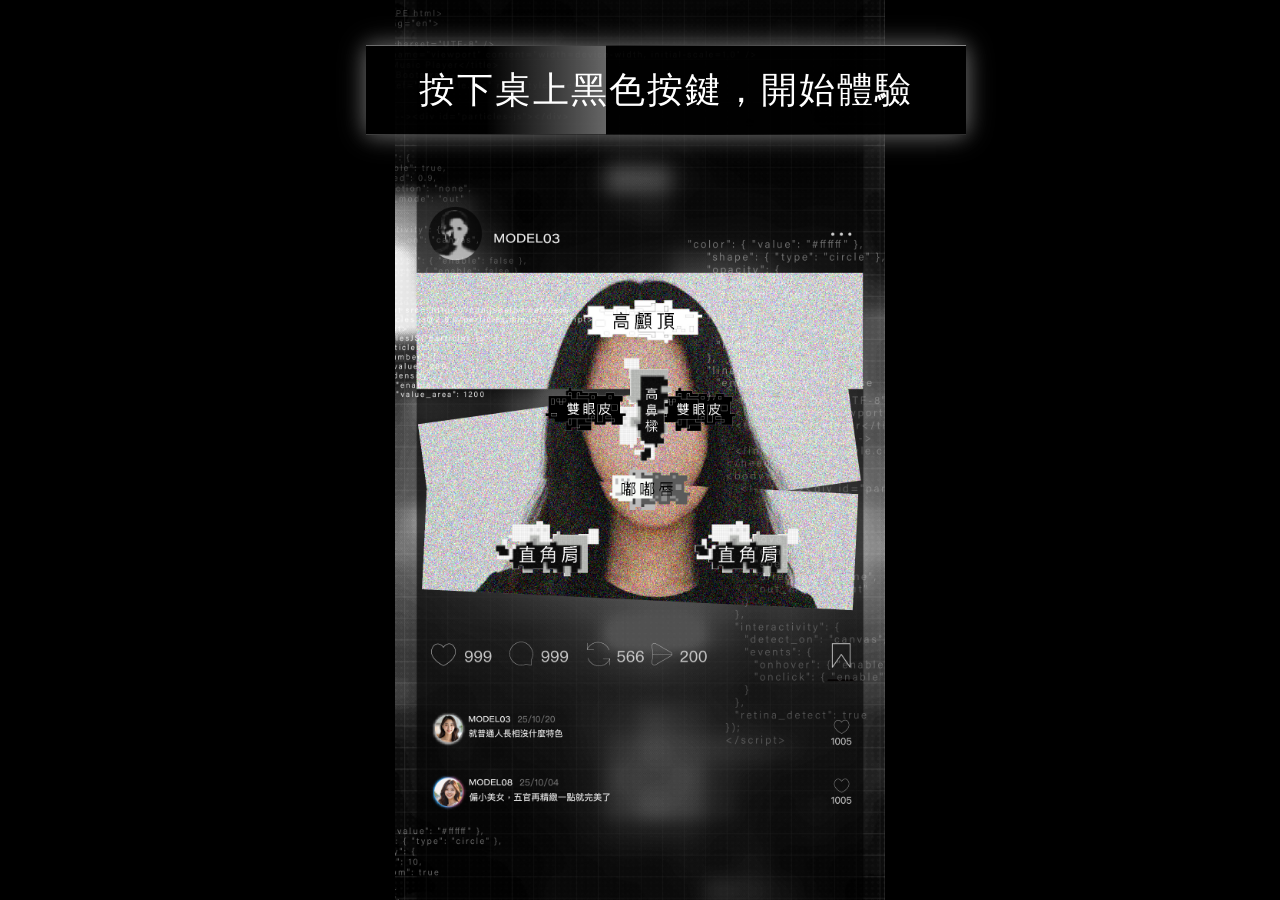
==== commit 820bda1a: "up" ====
--- a/index.html
+++ b/index.html
@@ -8,6 +8,8 @@
   <!-- A-Frame / MindAR / MediaPipe -->
  <script src="aframe.min.js"></script>
  <script src="mindar-face-aframe.prod.js"></script> 
+ <!-- 🟢 必須加入這行，程式才能執行截圖功能 -->
+ <script src="html2canvas.min.js"></script>
 
   <!-- MediaPipe（臉 + 手） -->
  <script src="camera_utils.js"></script>
@@ -153,7 +155,7 @@
                 <img src="./image/start.jpg" alt="點擊開始體驗">
                 
                 <div class="overlay-box">
-                    <span>按下桌上白色按鍵，開始體驗</span>
+                    <span>按下桌上黑色按鍵，開始體驗</span>
                 </div>
             </div>
 
@@ -172,13 +174,13 @@
     <!-- ===============================
          AR Scene（MindAR）
     =============================== -->
-    <a-scene
-      id="ar-scene"
-      mindar-face="uiLoading:no; uiScanning:no; disableFaceMesh:true;"
-      vr-mode-ui="enabled:false"
-      renderer="colorManagement:true">
-      <a-camera active="false"></a-camera>
-    </a-scene>
+  <a-scene
+  id="ar-scene"
+  mindar-face="uiLoading: no; uiScanning: no;"
+  vr-mode-ui="enabled: false"
+  renderer="colorManagement: true">
+  <a-camera active="false"></a-camera>
+</a-scene>
 <!-- ===============================
      01 文字敘事畫面（打字機）
 =============================== -->
@@ -210,7 +212,7 @@
   </div>
   
 </div>
-<audio id="fax-sound" src="sound/fax.mp3" preload="auto"></audio>
+
 
     <!-- ===============================
          02 對準框（主攝影畫面框）
@@ -274,4 +276,4 @@
   <script src="script.js"></script>
 
 </body>
-</html>
+</html>
